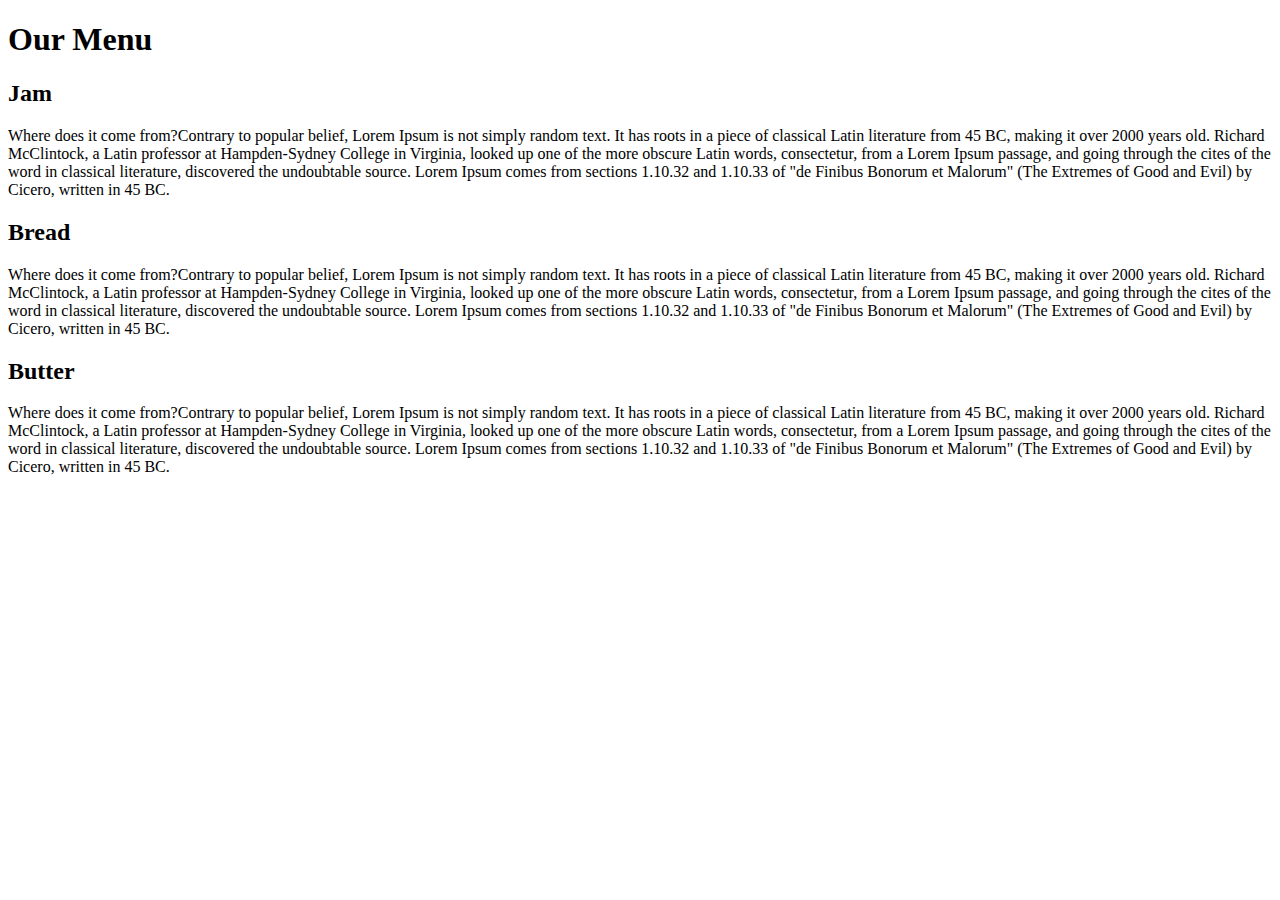
==== index.html @ b13b6a54 "first commit" ====
<!DOCTYPE html>
<html>
<head>
	<meta charset="utf-8">
	<meta name="viewport" content="width=device-width, initial-scale=1">
	<title>Module 2 Solution - Coursera</title>
	<link rel="stylesheet" href="file:///Users/sadiaahmed/coursera-1/CSS/mod2_sol.css" />
</head>
<body>
	<h1> Our Menu </h1>
	<!-- <div class="row"> -->
	<div class="container">
		<div class="box" id="box1">
			<h2 class="title-box" id="jam">Jam</h2>
			<p class="p" id="p1"> Where does it come from?Contrary to popular belief, Lorem Ipsum is not simply random text. It has roots in a piece of classical Latin literature from 45 BC, making it over 2000 years old. Richard McClintock, a Latin professor at Hampden-Sydney College in Virginia, looked up one of the more obscure Latin words, consectetur, from a Lorem Ipsum passage, and going through the cites of the word in classical literature, discovered the undoubtable source. Lorem Ipsum comes from sections 1.10.32 and 1.10.33 of "de Finibus Bonorum et Malorum" (The Extremes of Good and Evil) by Cicero, written in 45 BC.</p>
		</div>

		<div class="box" id="box2">
			<h2 class="title-box" id="bread">Bread</h2>
			<p class="p" id="p2">
			Where does it come from?Contrary to popular belief, Lorem Ipsum is not simply random text. It has roots in a piece of classical Latin literature from 45 BC, making it over 2000 years old. Richard McClintock, a Latin professor at Hampden-Sydney College in Virginia, looked up one of the more obscure Latin words, consectetur, from a Lorem Ipsum passage, and going through the cites of the word in classical literature, discovered the undoubtable source. Lorem Ipsum comes from sections 1.10.32 and 1.10.33 of "de Finibus Bonorum et Malorum" (The Extremes of Good and Evil) by Cicero, written in 45 BC. </p>
		</div>

		<div class="box" id="box3">
			<h2 class="title-box" id="butter">Butter</h2>
			<p class="p" id="p3"> Where does it come from?Contrary to popular belief, Lorem Ipsum is not simply random text. It has roots in a piece of classical Latin literature from 45 BC, making it over 2000 years old. Richard McClintock, a Latin professor at Hampden-Sydney College in Virginia, looked up one of the more obscure Latin words, consectetur, from a Lorem Ipsum passage, and going through the cites of the word in classical literature, discovered the undoubtable source. Lorem Ipsum comes from sections 1.10.32 and 1.10.33 of "de Finibus Bonorum et Malorum" (The Extremes of Good and Evil) by Cicero, written in 45 BC. </p>
		</div>
	</div>
</body>
</html>
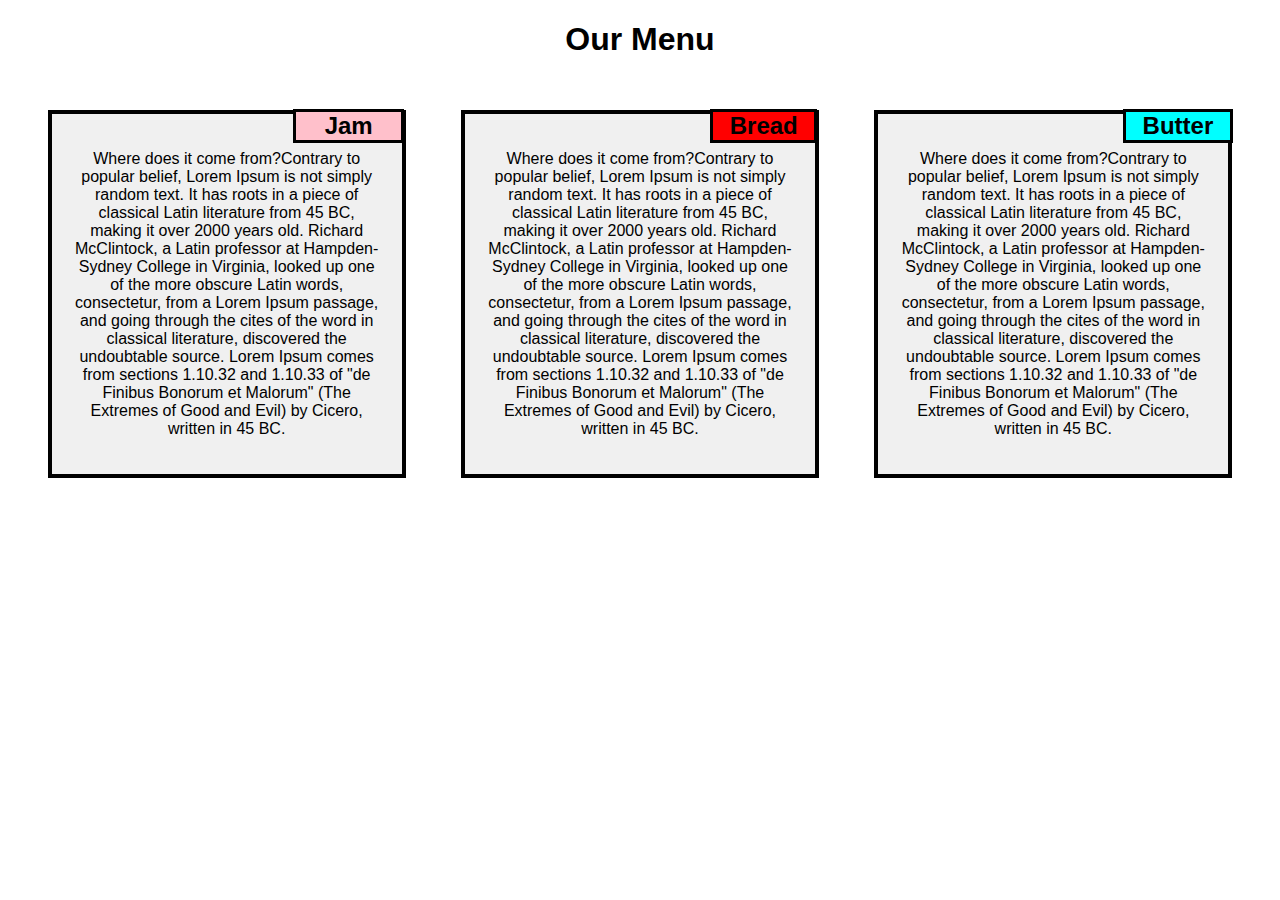
==== commit 95a3187e: "Update4 index.html" ====
--- a/index.html
+++ b/index.html
@@ -4,7 +4,8 @@
 	<meta charset="utf-8">
 	<meta name="viewport" content="width=device-width, initial-scale=1">
 	<title>Module 2 Solution - Coursera</title>
-	<link rel="stylesheet" href="file:///Users/sadiaahmed/coursera-1/CSS/mod2_sol.css" />
+	<link href="mod2_sol.css" rel="stylesheet">
+<!-- 	<link rel="stylesheet" href="file:///Users/sadiaahmed/coursera-1/CSS/mod2_sol.css" /> -->
 </head>
 <body>
 	<h1> Our Menu </h1>
@@ -27,4 +28,4 @@
 		</div>
 	</div>
 </body>
-</html>+</html>
--- a/mod2_sol.css
+++ b/mod2_sol.css
@@ -0,0 +1,100 @@
+h1{
+	color: black;
+	text-align: center;
+}
+
+body {
+     font-family: Arial, sans-serif;
+     margin: 0;
+     padding: 0;
+     box-sizing: border-box;
+    }
+	.container {
+      display: flex;
+      justify-content: space-around;
+      align-items: center;
+      flex-wrap: wrap;
+      padding: 20px;
+    }
+
+ /*   .box {
+      flex: 1 1 30%;
+      max-width: 30%;
+      background-color: #f0f0f0;
+      border-color: black;
+      padding: 20px;
+      margin: 10px;
+      text-align: center;
+    }*/
+	    .box {
+	    	flex: 1 1 30%;
+	      max-width: 30%;
+	      height: 100%;
+	      background-color: #f0f0f0;
+	      border: 4px solid;
+	      padding: 20px;
+	      margin: 10px;
+	      text-align: center;
+	      position: relative;
+
+
+	    		#jam {
+	    			background-color: pink;
+/*	    			max-width: 40%;*/
+	    			border: 3px solid;
+	    			position: absolute;
+	    			left: 69%; 
+	    			width: 30%;
+	    			bottom: calc(100% - 49.4px);
+
+	    		}
+	    		#bread{
+	    			background-color: red;
+	    			max-width: 30%;
+	    			border: 3px solid;
+	    			position: absolute;
+	    			left: 70%; 
+	    			width: 29%;
+	    			bottom: calc(100% - 49.4px);
+	    		}
+
+	    		#butter{
+	    			background-color: cyan;
+	    			max-width: 30%;
+	    			border: 3px solid;
+	    			position: absolute;
+	    			left: 70%; 
+	    			width: 29.5%;
+	    			bottom: calc(100% - 49.4px);
+	    		}
+	    	}
+
+
+	    @media (min-width: 992px) {
+	      .box {
+	        flex: 1 1 25%;
+	        max-width: 25%;
+	      }
+	    }
+	    @media (min-width: 768px) and (max-width: 991px) {
+	      #box1 {
+	        max-width: 50%;
+	      }
+	      #box2 {
+	        max-width: 50%;
+	      }
+	      #box3 {
+	        max-width: 100%;
+	      }
+	    }
+
+	    @media (max-width: 767px) {
+	      .box {
+	        flex: 1 1 100%;
+	        max-width: 100%;
+	      }
+	    }
+
+
+
+
